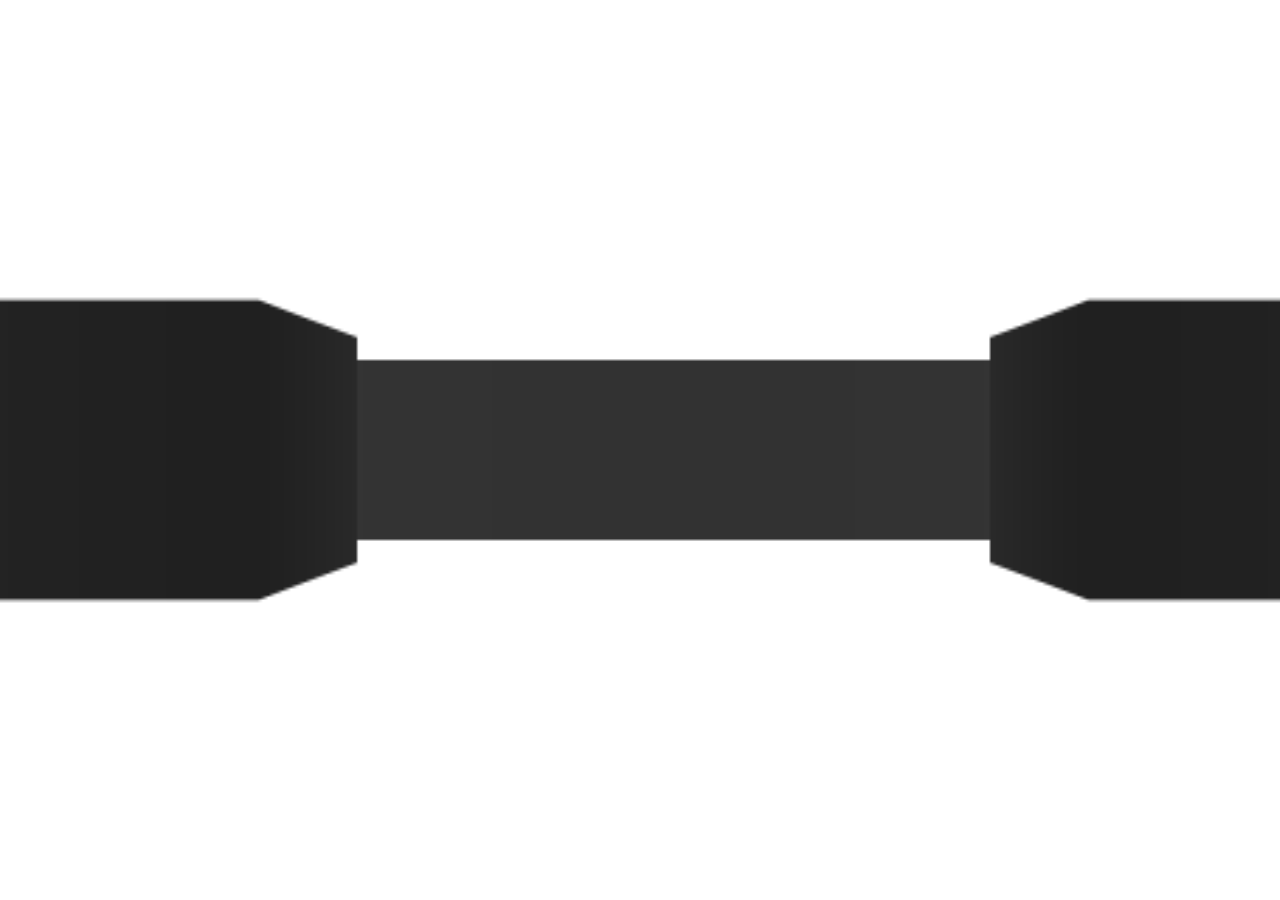
==== examples/basic/index.html @ 5a48c37d "First commit of v2" ====
<!DOCTYPE HTML>
<html lang="en">
<head>
<meta name="viewport" content="width=device-width, user-scalable=no, initial-scale=1, maximum-scale=1, user-scalable=0" />
<meta name="apple-mobile-web-app-capable" content="yes" />
<meta name="apple-mobile-web-app-status-bar-style" content="black-translucent" />
<link rel="stylesheet" href="./main.css" type="text/css" />
<script src="../../lib/require.js"></script>
<script>
	require.config({
		baseUrl: "../../"
	});
	require( ["examples/basic/main"]);
</script>
</head>
<body>
<canvas></canvas>
</body>
</html>
---- examples/basic/main.css ----
body { margin: 0; padding: 0; background: #000;}
canvas { display: block; margin: 0 auto; background: #fff; }
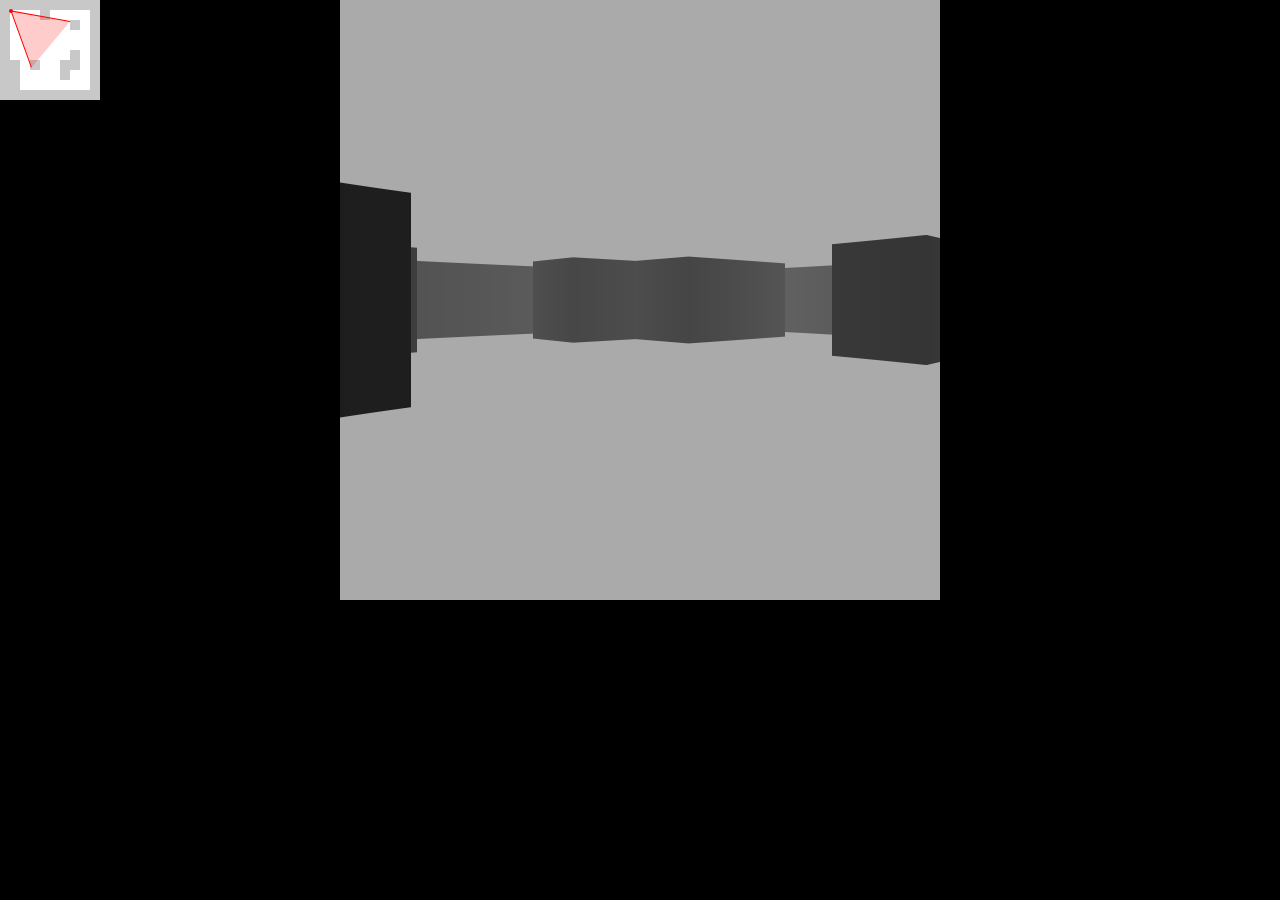
==== commit f6366a75: "Added overhead map" ====
--- a/examples/basic/index.html
+++ b/examples/basic/index.html
@@ -14,6 +14,10 @@
 </script>
 </head>
 <body>
-<canvas></canvas>
+<canvas id="viewport"></canvas>
+<div class="map">
+	<canvas id="viewmap"></canvas>
+	<canvas id="viewplayer"></canvas>
+</div>
 </body>
 </html>--- a/examples/basic/main.css
+++ b/examples/basic/main.css
@@ -1,2 +1,13 @@
 body { margin: 0; padding: 0; background: #000;}
-canvas { display: block; margin: 0 auto; background: #fff; }+canvas { display: block; margin: 0 auto; }
+#viewport {
+	background-color: #aaa;
+}
+#viewmap, #viewplayer {
+	position: absolute;
+	top: 0;
+	left: 0;
+}
+#viewmap {
+	background-color: #fff;
+}